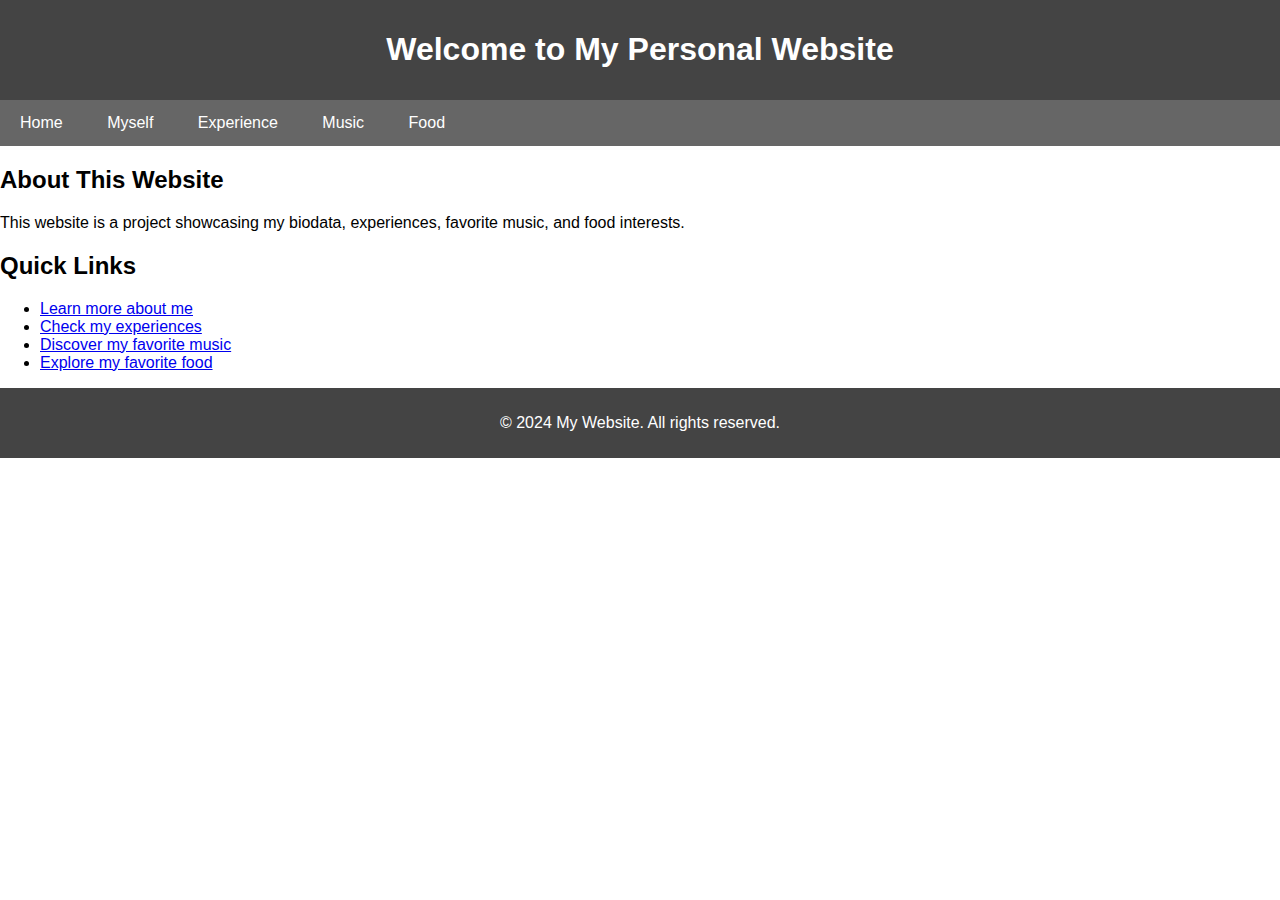
==== index.html @ f4b44bca "first commit" ====
<!DOCTYPE html>
<html lang="en">
<head>
    <meta charset="UTF-8">
    <meta name="viewport" content="width=device-width, initial-scale=1.0">
    <title>My Website - Home</title>
    <link rel="stylesheet" href="style.css">
    <script src="script.js"></script>
</head>
<body>
    <header>
        <h1>Welcome to My Personal Website</h1>
    </header>

    <nav>
        <a href="index.html">Home</a>
        <a href="biodata.html">Myself</a>
        <a href="experience.html">Experience</a>
        <a href="music.html">Music</a>
        <a href="food.html">Food</a>
    </nav>

    <main>
        <section>
            <h2>About This Website</h2>
            <p>This website is a project showcasing my biodata, experiences, favorite music, and food interests.</p>
        </section>
        
        <section>
            <h2>Quick Links</h2>
            <ul>
                <li><a href="biodata.html">Learn more about me</a></li>
                <li><a href="experience.html">Check my experiences</a></li>
                <li><a href="music.html">Discover my favorite music</a></li>
                <li><a href="food.html">Explore my favorite food</a></li>
            </ul>
        </section>
    </main>

    <footer>
        <p>&copy; 2024 My Website. All rights reserved.</p>
    </footer>
</body>
</html>
---- style.css ----
body {
    font-family: Arial, sans-serif;
    margin: 0;
    padding: 0;
}

header {
    background: #444;
    color: #fff;
    text-align: center;
    padding: 10px;
}

nav {
    background: #666;
    overflow: hidden;
}

nav a {
    color: white;
    padding: 14px 20px;
    text-decoration: none;
    display: inline-block;
}

nav a:hover {
    background: #ddd;
    color: black;
}

footer {
    text-align: center;
    padding: 10px;
    background: #444;
    color: white;
}
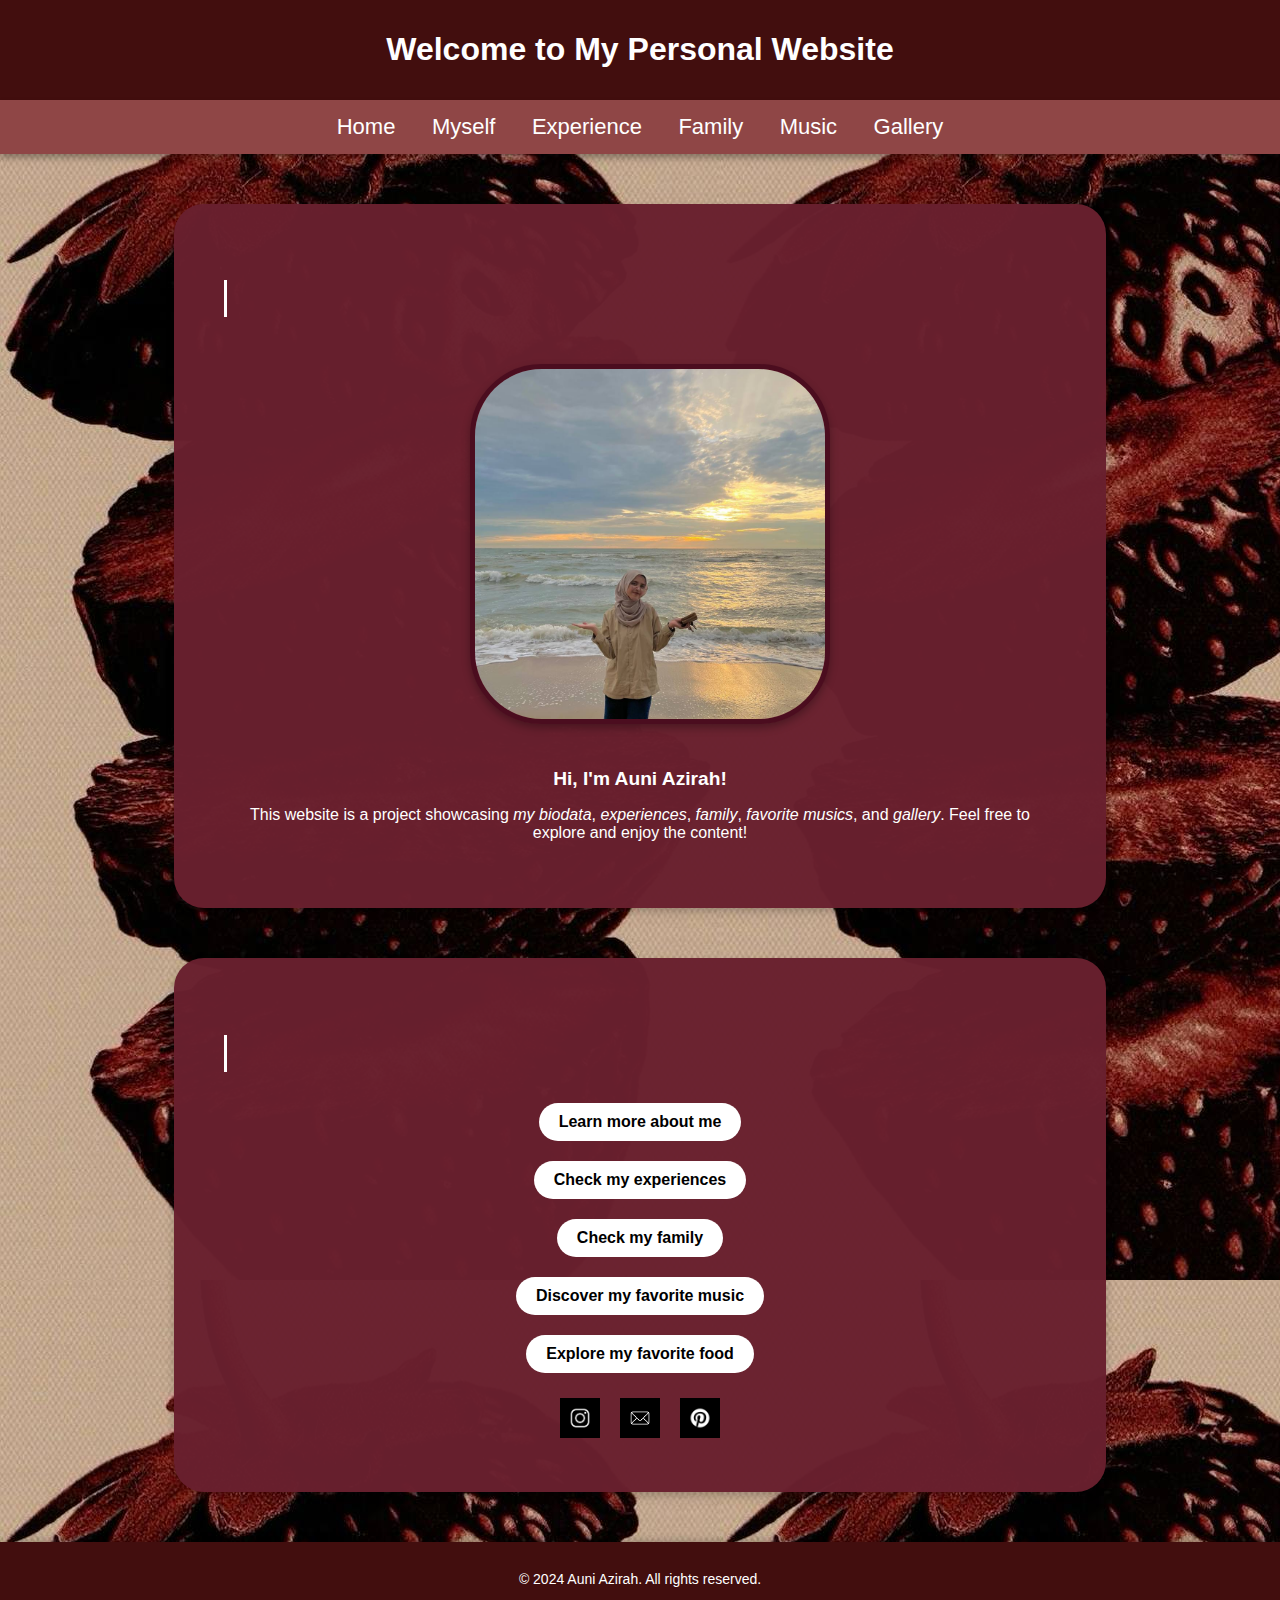
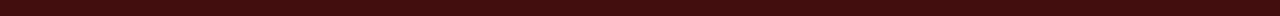
==== commit 7659a9e1: "second commit" ====
--- a/index.html
+++ b/index.html
@@ -5,8 +5,85 @@
     <meta name="viewport" content="width=device-width, initial-scale=1.0">
     <title>My Website - Home</title>
     <link rel="stylesheet" href="style.css">
-    <script src="script.js"></script>
 </head>
+
+<style>
+    .text 
+        {
+            margin-top: 20px;
+            font-size: 1.2rem;
+            font-weight: bold;
+        }
+    .icon-link
+        {
+            display: flex;
+            justify-content: center;
+            gap: 20px;
+            margin-top: 20px;
+        }
+    .icon-link img 
+        {
+            width: 40px;
+            height: 40px;
+            transition: transform 0.3s ease;
+        }
+    .icon-link img:hover 
+        {
+            transform: scale(1.2);
+        }
+        section ul {
+            list-style: none;
+            padding: 0;
+            display: flex;
+            flex-direction: column;
+            align-items: center;
+            gap: 10px;
+            margin-top: 20px;
+        }
+        section ul li {
+            margin: 5px;
+        }
+        section ul li a {
+            display: inline-block;
+            padding: 10px 20px;
+            background: #fff;
+            color: #000;
+            text-decoration: none;
+            border-radius: 50px;
+            font-weight: bold;
+            transition: background 0.3s ease, color 0.3s ease;
+        }
+        section ul li a:hover {
+            background: #444;
+            color: #fff;
+        }
+        html {
+        scroll-behavior: smooth;
+        }
+        h2 {
+    font-size: 2.0em;
+    color: #ffffff;
+    text-align: center;
+    white-space: nowrap;
+    overflow: hidden;
+    border-right: 3px solid #ffffff;
+    width: 0;
+    animation: typing 3s steps(20) forwards, blink 0.7s step-end infinite;
+}
+
+@keyframes typing {
+    from { width: 0 }
+    to { width: 100% }
+}
+
+@keyframes blink {
+    from, to { border-color: transparent }
+    50% { border-color: #ffffff; }
+}
+
+
+</style>
+
 <body>
     <header>
         <h1>Welcome to My Personal Website</h1>
@@ -16,29 +93,56 @@
         <a href="index.html">Home</a>
         <a href="biodata.html">Myself</a>
         <a href="experience.html">Experience</a>
+        <a href="family.html">Family</a>
         <a href="music.html">Music</a>
-        <a href="food.html">Food</a>
+        <a href="gallery.html">Gallery</a>
     </nav>
 
     <main>
-        <section>
-            <h2>About This Website</h2>
-            <p>This website is a project showcasing my biodata, experiences, favorite music, and food interests.</p>
-        </section>
-        
-        <section>
-            <h2>Quick Links</h2>
-            <ul>
-                <li><a href="biodata.html">Learn more about me</a></li>
-                <li><a href="experience.html">Check my experiences</a></li>
-                <li><a href="music.html">Discover my favorite music</a></li>
-                <li><a href="food.html">Explore my favorite food</a></li>
-            </ul>
-        </section>
+        <div class="box">
+            <h2>Let's Get To Know Me!</h2>
+            <div class="gallery">
+                <a href="images/Gmb_Dekat_Pantai.jpg">
+                    <img src="images/Gmb_Dekat_Pantai.jpg" alt="Profile Picture" class="curved-rectangle"
+                    width="25%" border="2" hspace="30" vspace="20">
+                </a>
+            </div>
+
+            <div class="text">Hi, I'm Auni Azirah!</div>
+            <p>This website is a project showcasing <i>my biodata</i>, <i>experiences</i>, <i>family</i>, <i>favorite musics</i>, and <i>gallery</i>. Feel free to explore and enjoy the content!</p>
+
+        </div>
+        <div class="box">
+            <section>
+                <h2>Quick Links</h2>
+                <ul>
+                    <li><a href="biodata.html">Learn more about me</a></li>
+                    <li><a href="experience.html">Check my experiences</a></li>
+                    <li><a href="family.html">Check my family</a></li>
+                    <li><a href="music.html">Discover my favorite music</a></li>
+                    <li><a href="food.html">Explore my favorite food</a></li>
+                </ul>
+            </section>
+
+            <div class="icon-link">
+                <a href="https://www.instagram.com/auniazirah_?igsh=N3EyemI0d2Fjb2s1" target="_blank">
+                    <img src="images/ig.jpg" alt="Instagram">
+                </a>
+
+                <a href="mailto:nnurauniazirah@gmail.com">
+                    <img src="images/email.jpg" alt="Email">
+                </a>
+
+                <a href="https://pin.it/95bWbvQ0J">
+                    <img src="images/pinterest.jpg" alt="Pinterest">
+                </a>
+            </div>
+        </div>
     </main>
+    
 
     <footer>
-        <p>&copy; 2024 My Website. All rights reserved.</p>
+        <p>&copy; 2024 Auni Azirah. All rights reserved.</p>
     </footer>
 </body>
 </html>--- a/style.css
+++ b/style.css
@@ -1,26 +1,43 @@
 body {
-    font-family: Arial, sans-serif;
+    background-image: url(images/Strawberry.jpg);
+    font-family: Verdana, Geneva, Tahoma, sans-serif;
     margin: 0;
     padding: 0;
 }
 
+.box {
+    text-align: center;
+    color: white;
+    margin: 50px auto;
+    padding: 50px;
+    border-radius: 30px;
+    background: rgb(104, 32, 46, 0.975);
+    box-shadow: 0 4px 8px rgba(0, 0, 0, 0.2);
+    max-width: 65%;
+}
+
 header {
-    background: #444;
+    background: rgb(66, 14, 14);
     color: #fff;
     text-align: center;
     padding: 10px;
 }
 
 nav {
-    background: #666;
+    text-align: center;
+    background: rgb(143, 70, 70);
     overflow: hidden;
+    box-shadow: 0 4px 6px rgba(0, 0, 0, 0.3);
 }
 
 nav a {
     color: white;
-    padding: 14px 20px;
+    text-align: center;
+    padding: 14px 16px;
     text-decoration: none;
+    font-size: 22px;
     display: inline-block;
+    transition: background-color 0.3s, color 0.3s;
 }
 
 nav a:hover {
@@ -28,9 +45,50 @@
     color: black;
 }
 
+.curved-rectangle {
+    width: 350px;
+    height: 350px;
+    border-radius: 20%;
+    object-fit: cover;
+    border: 5px solid #4b0d1f;
+    box-shadow: 0 4px 8px rgba(0, 0, 0, 0.3);
+}
+
+.gallery-container {
+    display: flex;
+    justify-content: center; /* Center the items */
+    align-items: center;
+    flex-wrap: nowrap; /* Allow items to wrap to the next line if necessary */
+    margin: 20px 0;
+}
+
+.gallery {
+    width: 100%;
+    height: 100%;
+    object-fit: cover;
+    transition: transform 0.3s ease;
+    margin: 10px;
+}
+
+.gallery:hover {
+    transform: scale(1.05);
+    cursor: pointer;
+}
+
+h2 {
+    font-size: 2.0em;
+    color: #ffffff;
+}
+
 footer {
     text-align: center;
-    padding: 10px;
-    background: #444;
+    padding: 15px 0;
+    background-color: rgba(66, 14, 14);
     color: white;
+    position: relative;
+    width: 100%;
+    margin-top: 50px;
+    font-size: 14px;
+    box-shadow: 0 -2px 8px rgba(0, 0, 0, 0.2);
 }
+
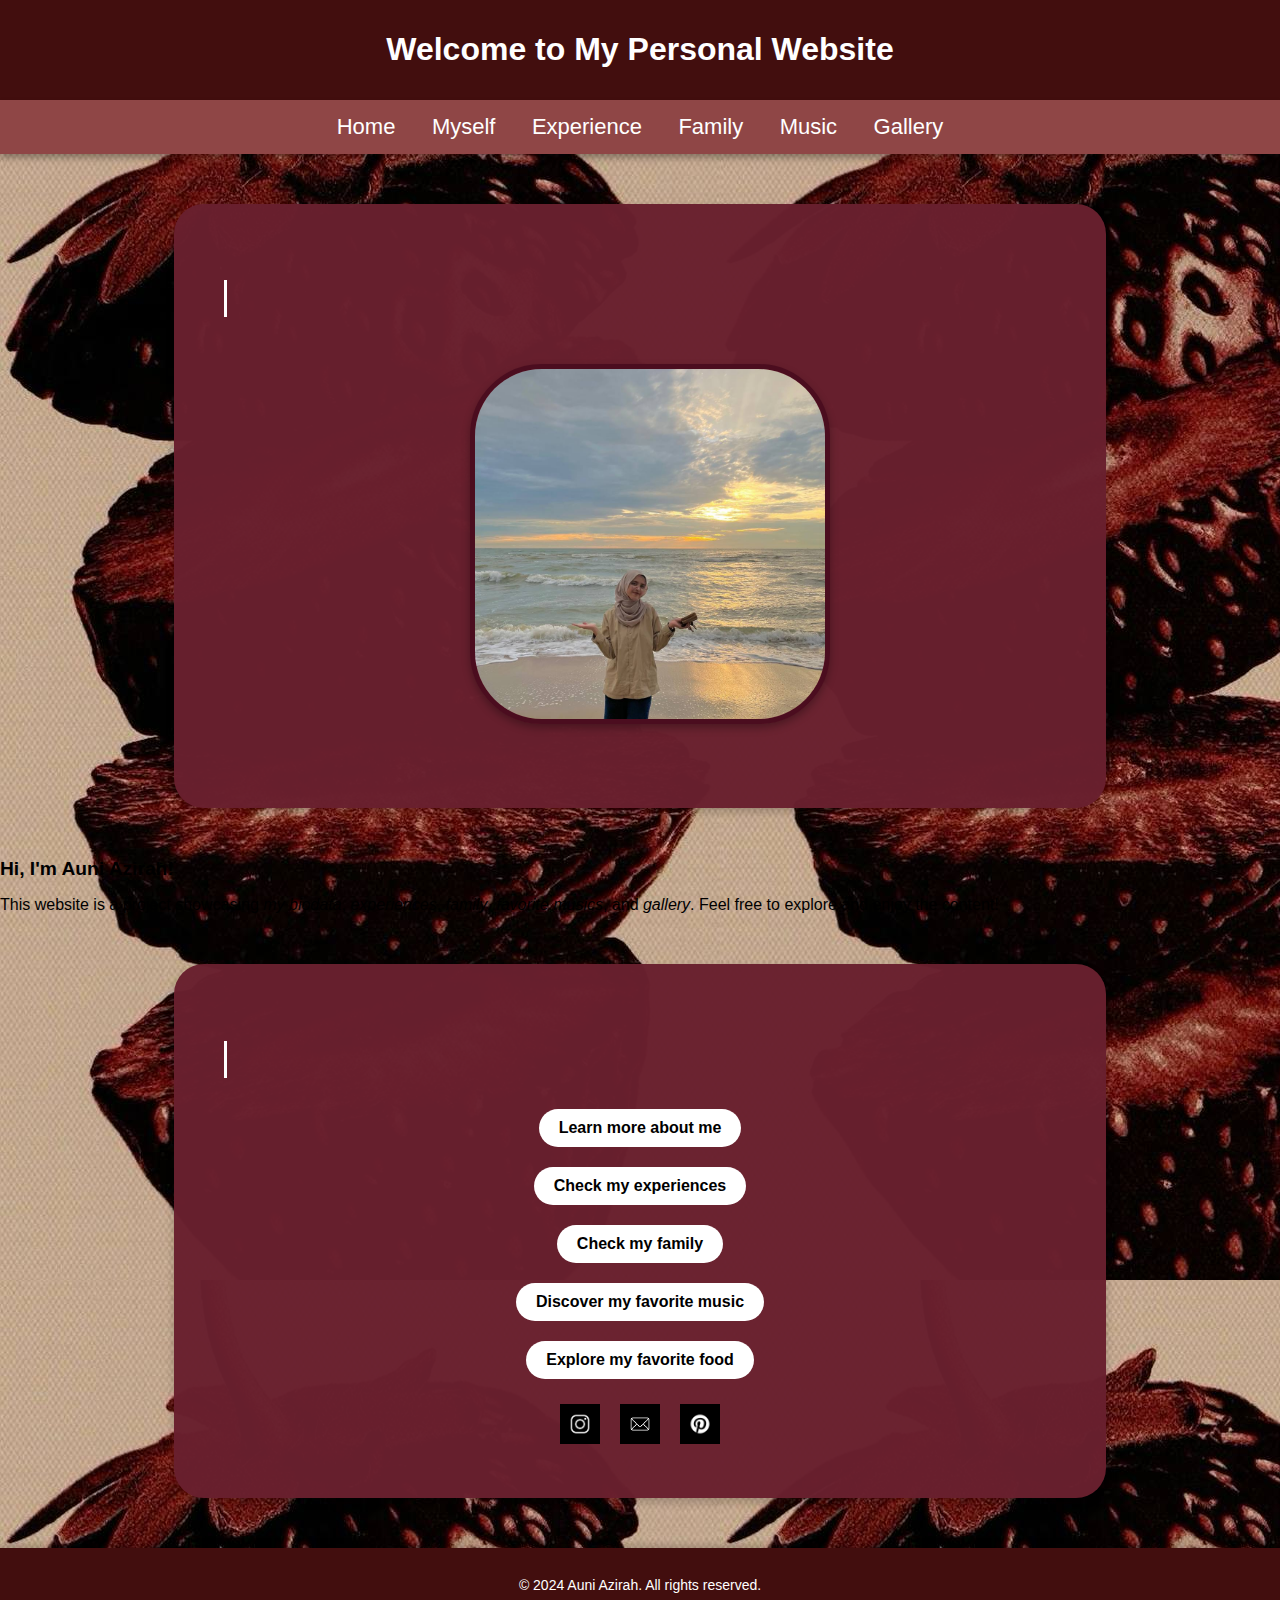
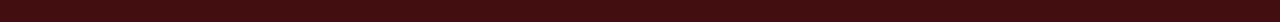
==== commit a011f03f: "fourth commit" ====
--- a/index.html
+++ b/index.html
@@ -100,12 +100,14 @@
 
     <main>
         <div class="box">
-            <h2>Let's Get To Know Me!</h2>
-            <div class="gallery">
-                <a href="images/Gmb_Dekat_Pantai.jpg">
-                    <img src="images/Gmb_Dekat_Pantai.jpg" alt="Profile Picture" class="curved-rectangle"
-                    width="25%" border="2" hspace="30" vspace="20">
-                </a>
+            <div class="gelarry-container"></div>
+                <h2>Let's Get To Know Me!</h2>
+                <div class="gallery">
+                    <a href="images/Gmb_Dekat_Pantai.jpg">
+                        <img src="images/Gmb_Dekat_Pantai.jpg" alt="Profile Picture" class="curved-rectangle"
+                        width="25%" border="2" hspace="30" vspace="20">
+                    </a>
+                </div>
             </div>
 
             <div class="text">Hi, I'm Auni Azirah!</div>
--- a/style.css
+++ b/style.css
@@ -14,6 +14,14 @@
     background: rgb(104, 32, 46, 0.975);
     box-shadow: 0 4px 8px rgba(0, 0, 0, 0.2);
     max-width: 65%;
+}
+
+.gallery-container {
+    display: flex; 
+    flex-wrap: wrap; 
+    justify-content: center; 
+    gap: 15px; 
+    margin: 20px auto;
 }
 
 header {
@@ -56,9 +64,9 @@
 
 .gallery-container {
     display: flex;
-    justify-content: center; /* Center the items */
+    justify-content: center;
     align-items: center;
-    flex-wrap: nowrap; /* Allow items to wrap to the next line if necessary */
+    flex-wrap: wrap; 
     margin: 20px 0;
 }
 
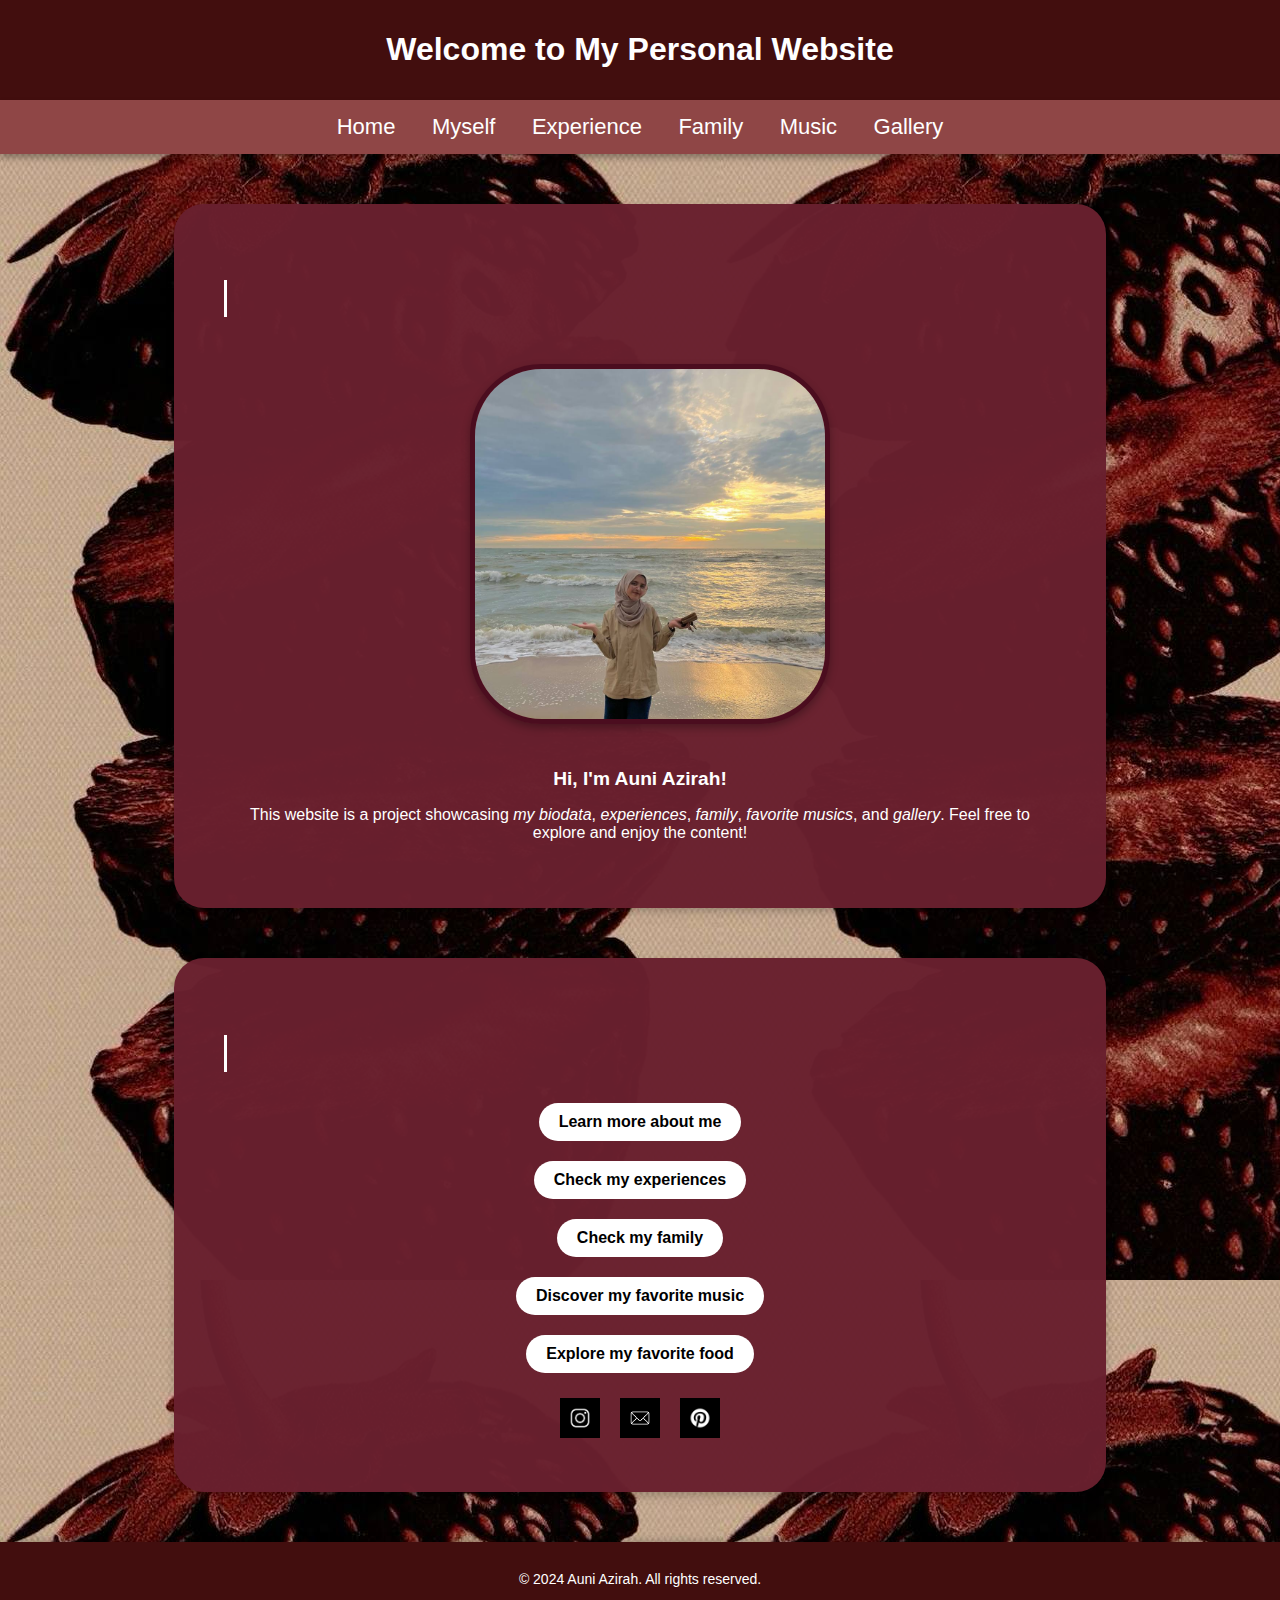
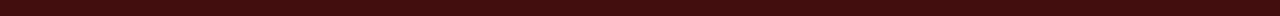
==== commit c8b0c8f5: "Fourth commit" ====
--- a/index.html
+++ b/index.html
@@ -100,14 +100,12 @@
 
     <main>
         <div class="box">
-            <div class="gelarry-container"></div>
-                <h2>Let's Get To Know Me!</h2>
-                <div class="gallery">
-                    <a href="images/Gmb_Dekat_Pantai.jpg">
-                        <img src="images/Gmb_Dekat_Pantai.jpg" alt="Profile Picture" class="curved-rectangle"
-                        width="25%" border="2" hspace="30" vspace="20">
-                    </a>
-                </div>
+            <h2>Let's Get To Know Me!</h2>
+            <div class="gallery">
+                <a href="images/Gmb_Dekat_Pantai.jpg">
+                    <img src="images/Gmb_Dekat_Pantai.jpg" alt="Profile Picture" class="curved-rectangle"
+                    width="25%" border="2" hspace="30" vspace="20">
+                </a>
             </div>
 
             <div class="text">Hi, I'm Auni Azirah!</div>
--- a/style.css
+++ b/style.css
@@ -14,14 +14,6 @@
     background: rgb(104, 32, 46, 0.975);
     box-shadow: 0 4px 8px rgba(0, 0, 0, 0.2);
     max-width: 65%;
-}
-
-.gallery-container {
-    display: flex; 
-    flex-wrap: wrap; 
-    justify-content: center; 
-    gap: 15px; 
-    margin: 20px auto;
 }
 
 header {
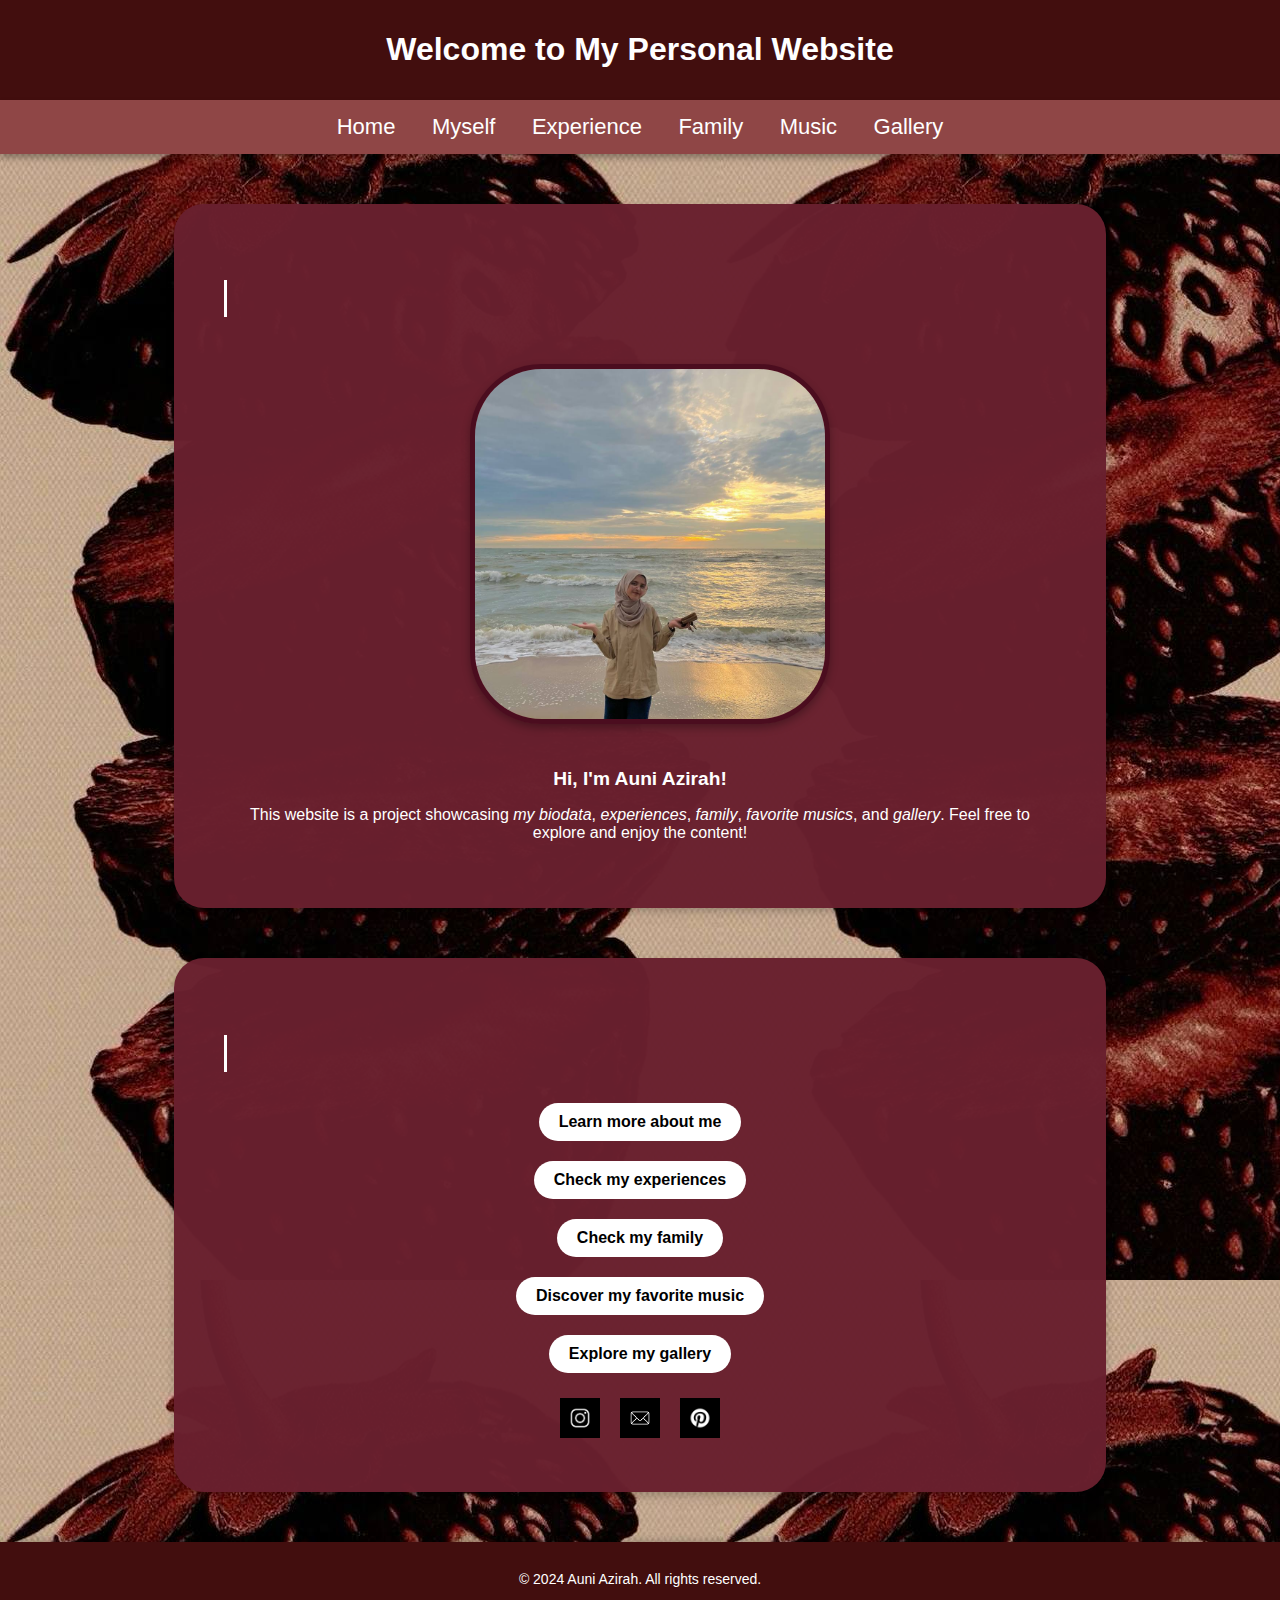
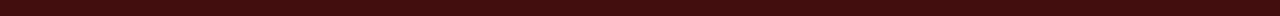
==== commit 4204a285: "sixth commit" ====
--- a/index.html
+++ b/index.html
@@ -61,27 +61,25 @@
         scroll-behavior: smooth;
         }
         h2 {
-    font-size: 2.0em;
-    color: #ffffff;
-    text-align: center;
-    white-space: nowrap;
-    overflow: hidden;
-    border-right: 3px solid #ffffff;
-    width: 0;
-    animation: typing 3s steps(20) forwards, blink 0.7s step-end infinite;
-}
+            font-size: 2.0em;
+            color: #ffffff;
+            text-align: center;
+            white-space: nowrap;
+            overflow: hidden;
+            border-right: 3px solid #ffffff;
+            width: 0;
+            animation: typing 3s steps(20) forwards, blink 0.7s step-end infinite;
+        }
 
-@keyframes typing {
-    from { width: 0 }
-    to { width: 100% }
-}
+        @keyframes typing {
+            from { width: 0 }
+            to { width: 100% }
+        }
 
-@keyframes blink {
-    from, to { border-color: transparent }
-    50% { border-color: #ffffff; }
-}
-
-
+        @keyframes blink {
+            from, to { border-color: transparent }
+            50% { border-color: #ffffff; }
+        }
 </style>
 
 <body>
@@ -110,8 +108,8 @@
 
             <div class="text">Hi, I'm Auni Azirah!</div>
             <p>This website is a project showcasing <i>my biodata</i>, <i>experiences</i>, <i>family</i>, <i>favorite musics</i>, and <i>gallery</i>. Feel free to explore and enjoy the content!</p>
-
         </div>
+        
         <div class="box">
             <section>
                 <h2>Quick Links</h2>
@@ -120,7 +118,7 @@
                     <li><a href="experience.html">Check my experiences</a></li>
                     <li><a href="family.html">Check my family</a></li>
                     <li><a href="music.html">Discover my favorite music</a></li>
-                    <li><a href="food.html">Explore my favorite food</a></li>
+                    <li><a href="gallery.html">Explore my gallery</a></li>
                 </ul>
             </section>
 
